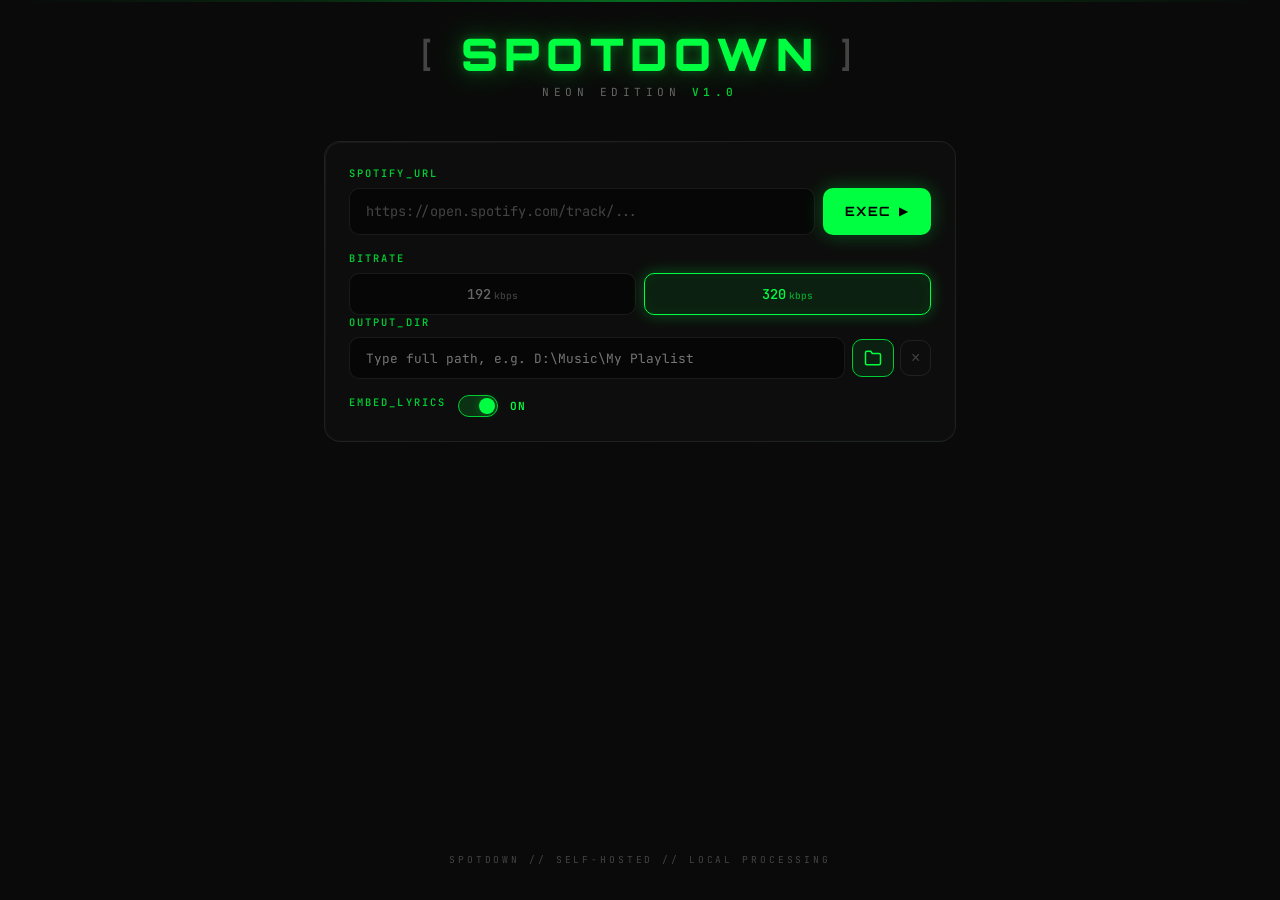
==== static/index.html @ 6ba480fe "fix: remove broken browse button, let user type full path manually" ====
<!DOCTYPE html>
<html lang="en">
<head>
    <meta charset="UTF-8">
    <meta name="viewport" content="width=device-width, initial-scale=1.0">
    <title>SPOTDOWN</title>
    <link rel="preconnect" href="https://fonts.googleapis.com">
    <link rel="preconnect" href="https://fonts.gstatic.com" crossorigin>
    <link href="https://fonts.googleapis.com/css2?family=JetBrains+Mono:wght@300;400;500;600;700&family=Orbitron:wght@400;500;600;700;800;900&display=swap" rel="stylesheet">
    <link rel="stylesheet" href="/static/css/style.css">
</head>
<body>
    <div class="particles" id="particles"></div>
    <div class="scan-line"></div>

    <div class="container">
        <header class="header">
            <div class="logo-wrapper">
                <h1 class="logo">
                    <span class="logo-bracket">[</span>
                    <span class="logo-text">SPOTDOWN</span>
                    <span class="logo-bracket">]</span>
                </h1>
                <p class="tagline">NEON EDITION <span class="version">v1.0</span></p>
            </div>
        </header>

        <main class="main">
            <div class="glass-card input-card">
                <div class="input-group">
                    <label class="input-label">SPOTIFY_URL</label>
                    <div class="url-input-wrapper">
                        <input
                            type="text"
                            id="urlInput"
                            class="url-input"
                            placeholder="https://open.spotify.com/track/..."
                            autocomplete="off"
                            spellcheck="false"
                        >
                        <button id="goBtn" class="go-btn">
                            <span class="go-text">EXEC</span>
                            <span class="go-icon">&#9654;</span>
                        </button>
                    </div>
                </div>

                <div class="bitrate-group">
                    <label class="input-label">BITRATE</label>
                    <div class="bitrate-toggle">
                        <button class="bitrate-btn" data-bitrate="192">192<small>kbps</small></button>
                        <button class="bitrate-btn active" data-bitrate="320">320<small>kbps</small></button>
                    </div>
                </div>

                <div class="download-dir-group">
                    <label class="input-label">OUTPUT_DIR</label>
                    <div class="dir-input-wrapper">
                        <input
                            type="text"
                            id="downloadDir"
                            class="dir-input"
                            value=""
                            placeholder="Type full path, e.g. D:\Music\My Playlist"
                        >
                        <button id="browseBtn" class="browse-btn" title="Browse folder">
                            <svg width="18" height="18" viewBox="0 0 24 24" fill="none" stroke="currentColor" stroke-width="2"><path d="M22 19a2 2 0 0 1-2 2H4a2 2 0 0 1-2-2V5a2 2 0 0 1 2-2h5l2 3h9a2 2 0 0 1 2 2z"/></svg>
                        </button>
                        <button id="resetDirBtn" class="reset-dir-btn" title="Reset to default">&times;</button>
                    </div>
                </div>

                <div class="lyrics-toggle-group">
                    <label class="input-label">EMBED_LYRICS</label>
                    <label class="toggle-switch">
                        <input type="checkbox" id="lyricsToggle" checked>
                        <span class="toggle-slider"></span>
                    </label>
                    <span class="toggle-label" id="lyricsLabel">OFF</span>
                </div>
            </div>

            <div id="progressSection" class="glass-card progress-card hidden">
                <div class="progress-header">
                    <span class="status-indicator" id="statusDot"></span>
                    <span class="status-text" id="statusText">Initializing...</span>
                </div>

                <div class="progress-bar-wrapper">
                    <div class="progress-bar" id="progressBar">
                        <div class="progress-glow"></div>
                    </div>
                </div>

                <div class="progress-details">
                    <span id="progressDetail"></span>
                    <span id="progressPercent">0%</span>
                </div>

                <div class="track-info hidden" id="trackInfo">
                    <span class="track-label">NOW:</span>
                    <span class="track-name" id="trackName"></span>
                </div>
            </div>

            <div id="filesSection" class="glass-card files-card hidden">
                <h2 class="section-title">
                    <span class="title-icon">&#9835;</span>
                    DOWNLOAD RESULTS
                </h2>
                <div class="results-count" id="resultsCount"></div>
                <div class="results-lists">
                    <div id="successSection" class="result-group">
                        <h3 class="result-heading success-heading">&#10003; SUCCESSFUL <span id="successCount" class="count-badge">0</span></h3>
                        <div id="successList" class="files-list"></div>
                    </div>
                    <div id="failedSection" class="result-group hidden">
                        <h3 class="result-heading failed-heading">&#10007; FAILED <span id="failedCount" class="count-badge fail">0</span></h3>
                        <div id="failedList" class="files-list"></div>
                    </div>
                </div>
            </div>

            <div id="toastContainer" class="toast-container"></div>
        </main>

        <footer class="footer">
            <span class="footer-text">SPOTDOWN // SELF-HOSTED // LOCAL PROCESSING</span>
        </footer>
    </div>

    <script src="/static/js/api.js"></script>
    <script src="/static/js/ui.js"></script>
    <script src="/static/js/app.js"></script>
</body>
</html>
---- static/css/style.css ----
:root {
    --bg-primary: #0a0a0a;
    --bg-card: rgba(15, 15, 15, 0.85);
    --accent: #00ff41;
    --accent-dim: #00cc33;
    --accent-glow: rgba(0, 255, 65, 0.3);
    --accent-glow-strong: rgba(0, 255, 65, 0.6);
    --text-primary: #e0e0e0;
    --text-secondary: #666;
    --text-muted: #444;
    --glass-bg: rgba(255, 255, 255, 0.03);
    --glass-border: rgba(255, 255, 255, 0.08);
    --error: #ff0040;
    --error-glow: rgba(255, 0, 64, 0.3);
    --warning: #ffaa00;
    --font-mono: 'JetBrains Mono', 'Fira Code', monospace;
    --font-display: 'Orbitron', sans-serif;
}

*, *::before, *::after {
    margin: 0;
    padding: 0;
    box-sizing: border-box;
}

html {
    font-size: 16px;
    scroll-behavior: smooth;
}

body {
    font-family: var(--font-mono);
    background: var(--bg-primary);
    color: var(--text-primary);
    min-height: 100vh;
    overflow-x: hidden;
    position: relative;
}

/* ── PARTICLES ── */
.particles {
    position: fixed;
    inset: 0;
    pointer-events: none;
    z-index: 0;
    overflow: hidden;
}

.particle {
    position: absolute;
    width: 2px;
    height: 2px;
    background: var(--accent);
    border-radius: 50%;
    opacity: 0;
    animation: particleFloat linear infinite;
}

@keyframes particleFloat {
    0% { opacity: 0; transform: translateY(100vh) scale(0); }
    10% { opacity: 0.6; }
    90% { opacity: 0.6; }
    100% { opacity: 0; transform: translateY(-10vh) scale(1.5); }
}

/* ── SCAN LINE ── */
.scan-line {
    position: fixed;
    top: 0;
    left: 0;
    right: 0;
    height: 2px;
    background: linear-gradient(90deg, transparent, var(--accent-glow), var(--accent), var(--accent-glow), transparent);
    opacity: 0.4;
    z-index: 1;
    animation: scanLine 8s linear infinite;
    pointer-events: none;
}

@keyframes scanLine {
    0% { transform: translateY(-2px); }
    100% { transform: translateY(100vh); }
}

/* ── CONTAINER ── */
.container {
    position: relative;
    z-index: 2;
    max-width: 680px;
    margin: 0 auto;
    padding: 2rem 1.5rem;
    min-height: 100vh;
    display: flex;
    flex-direction: column;
}

/* ── HEADER ── */
.header {
    text-align: center;
    margin-bottom: 2.5rem;
    animation: slideIn 0.6s ease-out;
}

.logo-wrapper {
    display: inline-block;
}

.logo {
    font-family: var(--font-display);
    font-size: 2.8rem;
    font-weight: 900;
    letter-spacing: 0.15em;
    line-height: 1;
    margin-bottom: 0.5rem;
}

.logo-text {
    color: var(--accent);
    text-shadow:
        0 0 10px var(--accent-glow),
        0 0 30px var(--accent-glow),
        0 0 60px rgba(0, 255, 65, 0.15);
    animation: glowPulse 3s ease-in-out infinite;
}

.logo-bracket {
    color: var(--text-muted);
    font-weight: 400;
}

.tagline {
    font-family: var(--font-mono);
    font-size: 0.7rem;
    color: var(--text-secondary);
    letter-spacing: 0.4em;
    text-transform: uppercase;
}

.version {
    color: var(--accent-dim);
    font-weight: 600;
}

@keyframes glowPulse {
    0%, 100% { text-shadow: 0 0 10px var(--accent-glow), 0 0 30px var(--accent-glow); }
    50% { text-shadow: 0 0 15px var(--accent-glow-strong), 0 0 40px var(--accent-glow), 0 0 80px rgba(0, 255, 65, 0.1); }
}

@keyframes slideIn {
    from { opacity: 0; transform: translateY(30px); }
    to { opacity: 1; transform: translateY(0); }
}

/* ── GLASS CARDS ── */
.glass-card {
    background: var(--bg-card);
    backdrop-filter: blur(20px);
    -webkit-backdrop-filter: blur(20px);
    border: 1px solid var(--glass-border);
    border-radius: 16px;
    padding: 1.5rem;
    margin-bottom: 1.5rem;
    position: relative;
    overflow: hidden;
    animation: slideIn 0.6s ease-out;
    animation-fill-mode: backwards;
}

.glass-card::before {
    content: '';
    position: absolute;
    inset: 0;
    border-radius: 16px;
    padding: 1px;
    background: linear-gradient(135deg, rgba(255,255,255,0.06), transparent 50%, rgba(0,255,65,0.03));
    -webkit-mask: linear-gradient(#fff 0 0) content-box, linear-gradient(#fff 0 0);
    -webkit-mask-composite: xor;
    mask-composite: exclude;
    pointer-events: none;
}

.input-card { animation-delay: 0.1s; }
.progress-card { animation-delay: 0.2s; }
.files-card { animation-delay: 0.3s; }

/* ── INPUT ELEMENTS ── */
.input-label {
    display: block;
    font-size: 0.65rem;
    color: var(--accent-dim);
    letter-spacing: 0.2em;
    margin-bottom: 0.5rem;
    font-weight: 600;
    text-transform: uppercase;
}

.url-input-wrapper {
    display: flex;
    gap: 0.5rem;
}

.url-input {
    flex: 1;
    background: rgba(0, 0, 0, 0.5);
    border: 1px solid var(--glass-border);
    border-radius: 10px;
    padding: 0.85rem 1rem;
    font-family: var(--font-mono);
    font-size: 0.85rem;
    color: var(--text-primary);
    outline: none;
    transition: border-color 0.3s, box-shadow 0.3s;
}

.url-input::placeholder {
    color: var(--text-muted);
}

.url-input:focus {
    border-color: var(--accent-dim);
    box-shadow: 0 0 15px var(--accent-glow), inset 0 0 15px rgba(0, 255, 65, 0.03);
}

.dir-input {
    flex: 1;
    background: rgba(0, 0, 0, 0.5);
    border: 1px solid var(--glass-border);
    border-radius: 10px;
    padding: 0.7rem 1rem;
    font-family: var(--font-mono);
    font-size: 0.8rem;
    color: var(--text-secondary);
    outline: none;
    transition: border-color 0.3s;
    min-width: 0;
}

.dir-input:focus {
    border-color: var(--accent-dim);
}

.dir-input-wrapper {
    display: flex;
    gap: 0.4rem;
    align-items: center;
}

.browse-btn {
    background: rgba(0, 255, 65, 0.08);
    border: 1px solid var(--accent-dim);
    border-radius: 10px;
    padding: 0.55rem 0.7rem;
    color: var(--accent);
    cursor: pointer;
    display: flex;
    align-items: center;
    justify-content: center;
    transition: all 0.2s;
    flex-shrink: 0;
}

.browse-btn:hover {
    background: var(--accent);
    color: #000;
    box-shadow: 0 0 15px var(--accent-glow);
}

.reset-dir-btn {
    background: transparent;
    border: 1px solid var(--glass-border);
    border-radius: 10px;
    padding: 0.55rem 0.6rem;
    color: var(--text-muted);
    cursor: pointer;
    font-size: 1rem;
    line-height: 1;
    transition: all 0.2s;
    flex-shrink: 0;
}

.reset-dir-btn:hover {
    border-color: var(--error);
    color: var(--error);
}

/* ── LYRICS TOGGLE ── */
.lyrics-toggle-group {
    margin-top: 1rem;
    display: flex;
    align-items: center;
    gap: 0.75rem;
}

.toggle-switch {
    position: relative;
    width: 40px;
    height: 22px;
    cursor: pointer;
}

.toggle-switch input {
    opacity: 0;
    width: 0;
    height: 0;
}

.toggle-slider {
    position: absolute;
    inset: 0;
    background: rgba(255, 255, 255, 0.08);
    border: 1px solid var(--glass-border);
    border-radius: 11px;
    transition: all 0.3s;
}

.toggle-slider::before {
    content: '';
    position: absolute;
    width: 16px;
    height: 16px;
    left: 2px;
    top: 2px;
    background: var(--text-muted);
    border-radius: 50%;
    transition: all 0.3s;
}

.toggle-switch input:checked + .toggle-slider {
    background: rgba(0, 255, 65, 0.15);
    border-color: var(--accent-dim);
}

.toggle-switch input:checked + .toggle-slider::before {
    transform: translateX(18px);
    background: var(--accent);
    box-shadow: 0 0 8px var(--accent-glow);
}

.toggle-label {
    font-size: 0.7rem;
    color: var(--text-muted);
    font-weight: 600;
    letter-spacing: 0.1em;
}

/* ── GO BUTTON ── */
.go-btn {
    background: var(--accent);
    color: #000;
    border: none;
    border-radius: 10px;
    padding: 0.85rem 1.4rem;
    font-family: var(--font-display);
    font-size: 0.8rem;
    font-weight: 700;
    letter-spacing: 0.1em;
    cursor: pointer;
    display: flex;
    align-items: center;
    gap: 0.5rem;
    transition: all 0.2s;
    box-shadow: 0 0 20px var(--accent-glow);
    position: relative;
    overflow: hidden;
}

.go-btn::before {
    content: '';
    position: absolute;
    inset: 0;
    background: linear-gradient(135deg, transparent 30%, rgba(255,255,255,0.2) 50%, transparent 70%);
    transform: translateX(-100%);
    transition: transform 0.5s;
}

.go-btn:hover {
    transform: scale(1.03);
    box-shadow: 0 0 30px var(--accent-glow-strong), 0 0 60px var(--accent-glow);
}

.go-btn:hover::before {
    transform: translateX(100%);
}

.go-btn:active {
    transform: scale(0.98);
}

.go-btn:disabled {
    opacity: 0.4;
    cursor: not-allowed;
    transform: none;
    box-shadow: none;
}

.go-btn.loading {
    animation: btnPulse 1s ease-in-out infinite;
}

.go-icon {
    font-size: 0.7rem;
}

@keyframes btnPulse {
    0%, 100% { box-shadow: 0 0 20px var(--accent-glow); }
    50% { box-shadow: 0 0 40px var(--accent-glow-strong), 0 0 80px var(--accent-glow); }
}

/* ── BITRATE TOGGLE ── */
.bitrate-group {
    margin-top: 1rem;
}

.bitrate-toggle {
    display: flex;
    gap: 0.5rem;
}

.bitrate-btn {
    flex: 1;
    background: rgba(0, 0, 0, 0.5);
    border: 1px solid var(--glass-border);
    border-radius: 10px;
    padding: 0.7rem;
    font-family: var(--font-mono);
    font-size: 0.85rem;
    font-weight: 500;
    color: var(--text-secondary);
    cursor: pointer;
    transition: all 0.3s;
    text-align: center;
}

.bitrate-btn small {
    font-size: 0.6rem;
    opacity: 0.6;
    margin-left: 0.2rem;
}

.bitrate-btn:hover {
    border-color: var(--accent-dim);
    color: var(--text-primary);
}

.bitrate-btn.active {
    background: rgba(0, 255, 65, 0.08);
    border-color: var(--accent);
    color: var(--accent);
    box-shadow: 0 0 15px var(--accent-glow), inset 0 0 15px rgba(0, 255, 65, 0.05);
}

/* ── PROGRESS ── */
.progress-card {
    animation: slideIn 0.4s ease-out;
}

.progress-header {
    display: flex;
    align-items: center;
    gap: 0.75rem;
    margin-bottom: 1rem;
}

.status-indicator {
    width: 10px;
    height: 10px;
    border-radius: 50%;
    background: var(--accent);
    box-shadow: 0 0 8px var(--accent-glow);
    animation: dotPulse 1.5s ease-in-out infinite;
}

.status-indicator.error {
    background: var(--error);
    box-shadow: 0 0 8px var(--error-glow);
}

.status-indicator.done {
    animation: none;
    box-shadow: 0 0 12px var(--accent-glow-strong);
}

@keyframes dotPulse {
    0%, 100% { opacity: 1; transform: scale(1); }
    50% { opacity: 0.5; transform: scale(0.8); }
}

.status-text {
    font-size: 0.8rem;
    color: var(--text-primary);
    font-weight: 500;
}

.progress-bar-wrapper {
    width: 100%;
    height: 6px;
    background: rgba(255, 255, 255, 0.05);
    border-radius: 3px;
    overflow: hidden;
    margin-bottom: 0.75rem;
    position: relative;
}

.progress-bar {
    height: 100%;
    width: 0%;
    background: linear-gradient(90deg, var(--accent-dim), var(--accent));
    border-radius: 3px;
    transition: width 0.4s ease;
    position: relative;
}

.progress-glow {
    position: absolute;
    right: 0;
    top: -4px;
    bottom: -4px;
    width: 30px;
    background: radial-gradient(ellipse at right, var(--accent-glow-strong), transparent);
    pointer-events: none;
}

.progress-bar.error {
    background: linear-gradient(90deg, #cc0033, var(--error));
}

.progress-bar.done {
    background: linear-gradient(90deg, var(--accent-dim), var(--accent));
    box-shadow: 0 0 10px var(--accent-glow);
}

.progress-details {
    display: flex;
    justify-content: space-between;
    font-size: 0.7rem;
    color: var(--text-secondary);
}

.progress-details .error-text {
    color: var(--error);
}

#progressPercent {
    color: var(--accent);
    font-weight: 600;
}

.track-info {
    margin-top: 0.75rem;
    padding: 0.6rem 0.8rem;
    background: rgba(0, 0, 0, 0.3);
    border-radius: 8px;
    border-left: 2px solid var(--accent-dim);
    display: flex;
    align-items: center;
    gap: 0.5rem;
}

.track-label {
    font-size: 0.6rem;
    color: var(--accent-dim);
    font-weight: 700;
    letter-spacing: 0.1em;
    flex-shrink: 0;
}

.track-name {
    font-size: 0.8rem;
    color: var(--text-primary);
    white-space: nowrap;
    overflow: hidden;
    text-overflow: ellipsis;
}

/* ── FILES ── */
.files-card {
    animation: slideIn 0.4s ease-out;
}

.section-title {
    font-family: var(--font-display);
    font-size: 0.75rem;
    color: var(--accent);
    letter-spacing: 0.15em;
    margin-bottom: 1rem;
    display: flex;
    align-items: center;
    gap: 0.5rem;
}

.title-icon {
    font-size: 1rem;
}

.files-list {
    display: flex;
    flex-direction: column;
    gap: 0.5rem;
    max-height: 400px;
    overflow-y: auto;
}

.file-item {
    display: flex;
    align-items: center;
    justify-content: space-between;
    padding: 0.7rem 1rem;
    background: rgba(0, 0, 0, 0.3);
    border: 1px solid var(--glass-border);
    border-radius: 10px;
    transition: all 0.2s;
}

.file-item:hover {
    border-color: var(--accent-dim);
    background: rgba(0, 255, 65, 0.03);
}

.file-name {
    font-size: 0.8rem;
    color: var(--text-primary);
    white-space: nowrap;
    overflow: hidden;
    text-overflow: ellipsis;
    max-width: 70%;
}

.file-download-btn {
    background: transparent;
    border: 1px solid var(--accent-dim);
    border-radius: 6px;
    padding: 0.35rem 0.75rem;
    color: var(--accent);
    font-family: var(--font-mono);
    font-size: 0.7rem;
    font-weight: 600;
    cursor: pointer;
    text-decoration: none;
    transition: all 0.2s;
}

.file-download-btn:hover {
    background: var(--accent);
    color: #000;
    box-shadow: 0 0 15px var(--accent-glow);
}

/* ── RESULTS GROUPS ── */
.results-count {
    font-size: 0.7rem;
    color: var(--text-secondary);
    margin-bottom: 1rem;
    padding: 0.3rem 0.5rem;
    border-bottom: 1px solid var(--glass-border);
}

.results-lists {
    display: flex;
    flex-direction: column;
    gap: 1rem;
}

.result-group {
    animation: slideIn 0.3s ease-out;
}

.result-heading {
    font-family: var(--font-display);
    font-size: 0.65rem;
    letter-spacing: 0.15em;
    margin-bottom: 0.5rem;
    display: flex;
    align-items: center;
    gap: 0.5rem;
}

.success-heading {
    color: var(--accent);
}

.failed-heading {
    color: var(--error);
}

.count-badge {
    font-family: var(--font-mono);
    font-size: 0.6rem;
    padding: 0.1rem 0.4rem;
    border-radius: 4px;
    background: rgba(0, 255, 65, 0.1);
    border: 1px solid var(--accent-dim);
    color: var(--accent);
    font-weight: 600;
}

.count-badge.fail {
    background: rgba(255, 0, 64, 0.1);
    border-color: var(--error);
    color: var(--error);
}

.skip-label {
    font-size: 0.55rem;
    color: var(--warning);
    border: 1px solid var(--warning);
    border-radius: 4px;
    padding: 0.1rem 0.35rem;
    font-weight: 600;
    letter-spacing: 0.1em;
    flex-shrink: 0;
}

/* ── RESULT ITEMS ── */
.result-success {
    border-left: 2px solid var(--accent);
}

.result-success .result-icon {
    color: var(--accent);
    font-size: 0.85rem;
    font-weight: 700;
    flex-shrink: 0;
    width: 20px;
    text-align: center;
}

.result-failed {
    border-left: 2px solid var(--error);
    opacity: 0.7;
}

.result-failed .result-icon.fail {
    color: var(--error);
    font-size: 0.85rem;
    font-weight: 700;
    flex-shrink: 0;
    width: 20px;
    text-align: center;
}

.result-failed .file-name {
    color: var(--text-secondary);
    text-decoration: line-through;
}

.fail-reason {
    font-size: 0.65rem;
    color: var(--error);
    opacity: 0.7;
    white-space: nowrap;
    overflow: hidden;
    text-overflow: ellipsis;
    max-width: 30%;
}

/* ── TOASTS ── */
.toast-container {
    position: fixed;
    top: 1.5rem;
    right: 1.5rem;
    z-index: 100;
    display: flex;
    flex-direction: column;
    gap: 0.5rem;
}

.toast {
    padding: 0.8rem 1.2rem;
    border-radius: 10px;
    font-family: var(--font-mono);
    font-size: 0.75rem;
    font-weight: 500;
    backdrop-filter: blur(20px);
    animation: toastIn 0.3s ease-out;
    max-width: 320px;
}

.toast.success {
    background: rgba(0, 255, 65, 0.1);
    border: 1px solid var(--accent-dim);
    color: var(--accent);
}

.toast.error {
    background: rgba(255, 0, 64, 0.1);
    border: 1px solid var(--error);
    color: var(--error);
}

.toast.info {
    background: rgba(0, 150, 255, 0.1);
    border: 1px solid #0096ff;
    color: #0096ff;
}

@keyframes toastIn {
    from { opacity: 0; transform: translateX(30px); }
    to { opacity: 1; transform: translateX(0); }
}

/* ── FOOTER ── */
.footer {
    margin-top: auto;
    text-align: center;
    padding-top: 2rem;
}

.footer-text {
    font-size: 0.6rem;
    color: var(--text-muted);
    letter-spacing: 0.3em;
}

/* ── UTILITIES ── */
.hidden {
    display: none !important;
}

/* ── SCROLLBAR ── */
::-webkit-scrollbar {
    width: 4px;
}

::-webkit-scrollbar-track {
    background: transparent;
}

::-webkit-scrollbar-thumb {
    background: var(--accent-dim);
    border-radius: 2px;
}

::-webkit-scrollbar-thumb:hover {
    background: var(--accent);
}

/* ── RESPONSIVE ── */
@media (max-width: 600px) {
    .container {
        padding: 1rem;
    }

    .logo {
        font-size: 1.8rem;
    }

    .url-input-wrapper {
        flex-direction: column;
    }

    .go-btn {
        width: 100%;
        justify-content: center;
    }
}
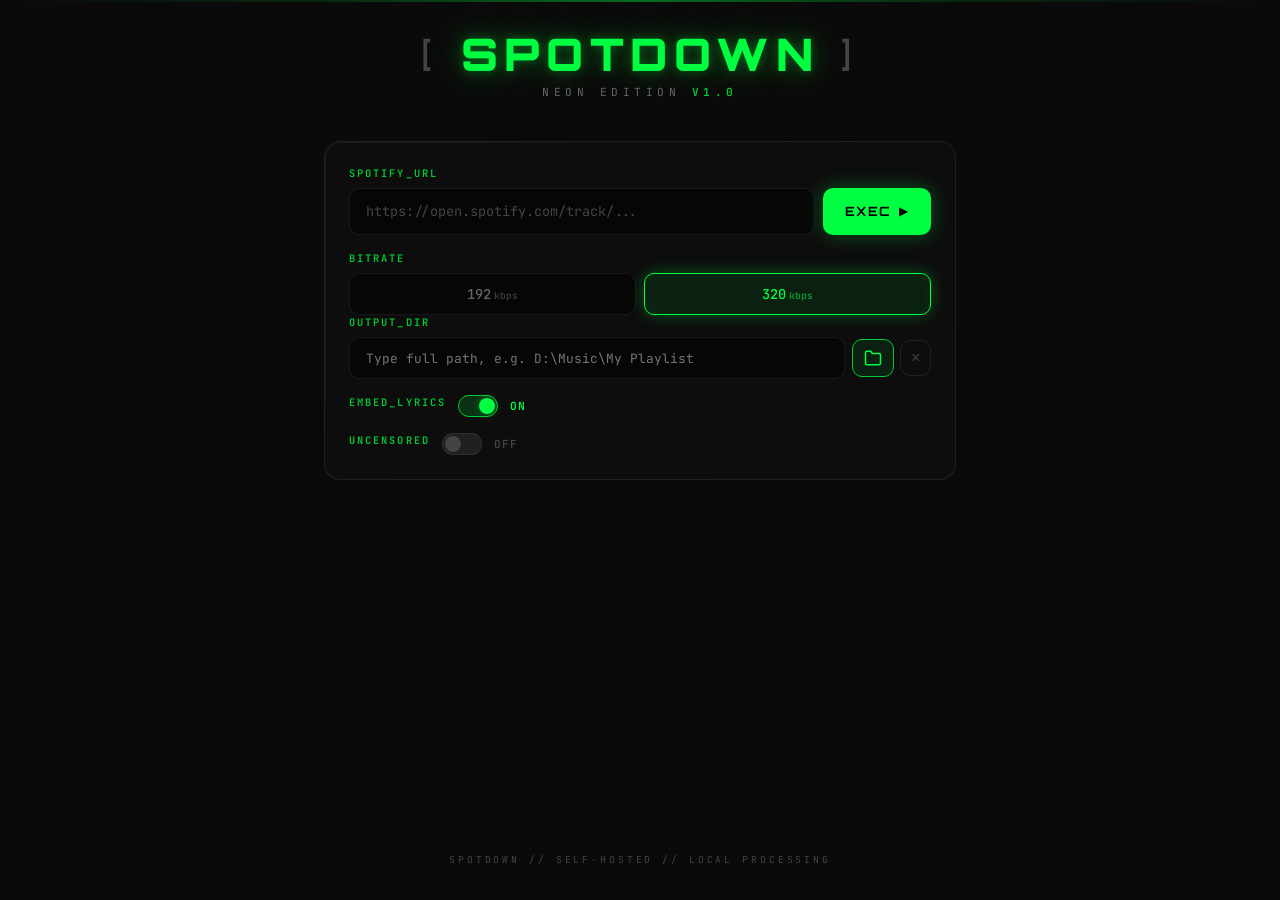
==== commit 18949a18: "feat: add uncensored mode, file picker, stop/resume, and lyrics fallbacks" ====
--- a/static/index.html
+++ b/static/index.html
@@ -78,6 +78,15 @@
                     </label>
                     <span class="toggle-label" id="lyricsLabel">OFF</span>
                 </div>
+
+                <div class="lyrics-toggle-group">
+                    <label class="input-label">UNCENSORED</label>
+                    <label class="toggle-switch">
+                        <input type="checkbox" id="uncensoredToggle">
+                        <span class="toggle-slider"></span>
+                    </label>
+                    <span class="toggle-label" id="uncensoredLabel">OFF</span>
+                </div>
             </div>
 
             <div id="progressSection" class="glass-card progress-card hidden">
@@ -100,6 +109,11 @@
                 <div class="track-info hidden" id="trackInfo">
                     <span class="track-label">NOW:</span>
                     <span class="track-name" id="trackName"></span>
+                </div>
+
+                <div class="control-buttons">
+                    <button id="stopBtn" class="control-btn stop-btn hidden">STOP</button>
+                    <button id="resumeBtn" class="control-btn resume-btn hidden">RESUME</button>
                 </div>
             </div>
 
@@ -129,8 +143,8 @@
         </footer>
     </div>
 
-    <script src="/static/js/api.js"></script>
+    <script src="/static/js/api.js?v=3"></script>
     <script src="/static/js/ui.js"></script>
-    <script src="/static/js/app.js"></script>
+    <script src="/static/js/app.js?v=3"></script>
 </body>
 </html>
--- a/static/css/style.css
+++ b/static/css/style.css
@@ -572,6 +572,69 @@
     text-overflow: ellipsis;
 }
 
+.control-buttons {
+    display: flex;
+    gap: 0.75rem;
+    margin-top: 1rem;
+}
+
+.control-btn {
+    flex: 1;
+    padding: 0.75rem 1rem;
+    border: none;
+    border-radius: 10px;
+    font-family: var(--font-display);
+    font-size: 0.75rem;
+    font-weight: 700;
+    letter-spacing: 0.1em;
+    cursor: pointer;
+    transition: all 0.2s;
+    text-transform: uppercase;
+    position: relative;
+    overflow: hidden;
+}
+
+.control-btn::before {
+    content: '';
+    position: absolute;
+    inset: 0;
+    background: linear-gradient(135deg, transparent 30%, rgba(255,255,255,0.2) 50%, transparent 70%);
+    transform: translateX(-100%);
+    transition: transform 0.5s;
+}
+
+.control-btn:hover::before {
+    transform: translateX(100%);
+}
+
+.control-btn:hover {
+    transform: scale(1.03);
+}
+
+.control-btn:active {
+    transform: scale(0.98);
+}
+
+.stop-btn {
+    background: var(--error);
+    color: #fff;
+    box-shadow: 0 0 20px var(--error-glow);
+}
+
+.stop-btn:hover {
+    box-shadow: 0 0 30px var(--error-glow), 0 0 60px var(--error-glow);
+}
+
+.resume-btn {
+    background: var(--accent);
+    color: #000;
+    box-shadow: 0 0 20px var(--accent-glow);
+}
+
+.resume-btn:hover {
+    box-shadow: 0 0 30px var(--accent-glow-strong), 0 0 60px var(--accent-glow);
+}
+
 /* ── FILES ── */
 .files-card {
     animation: slideIn 0.4s ease-out;
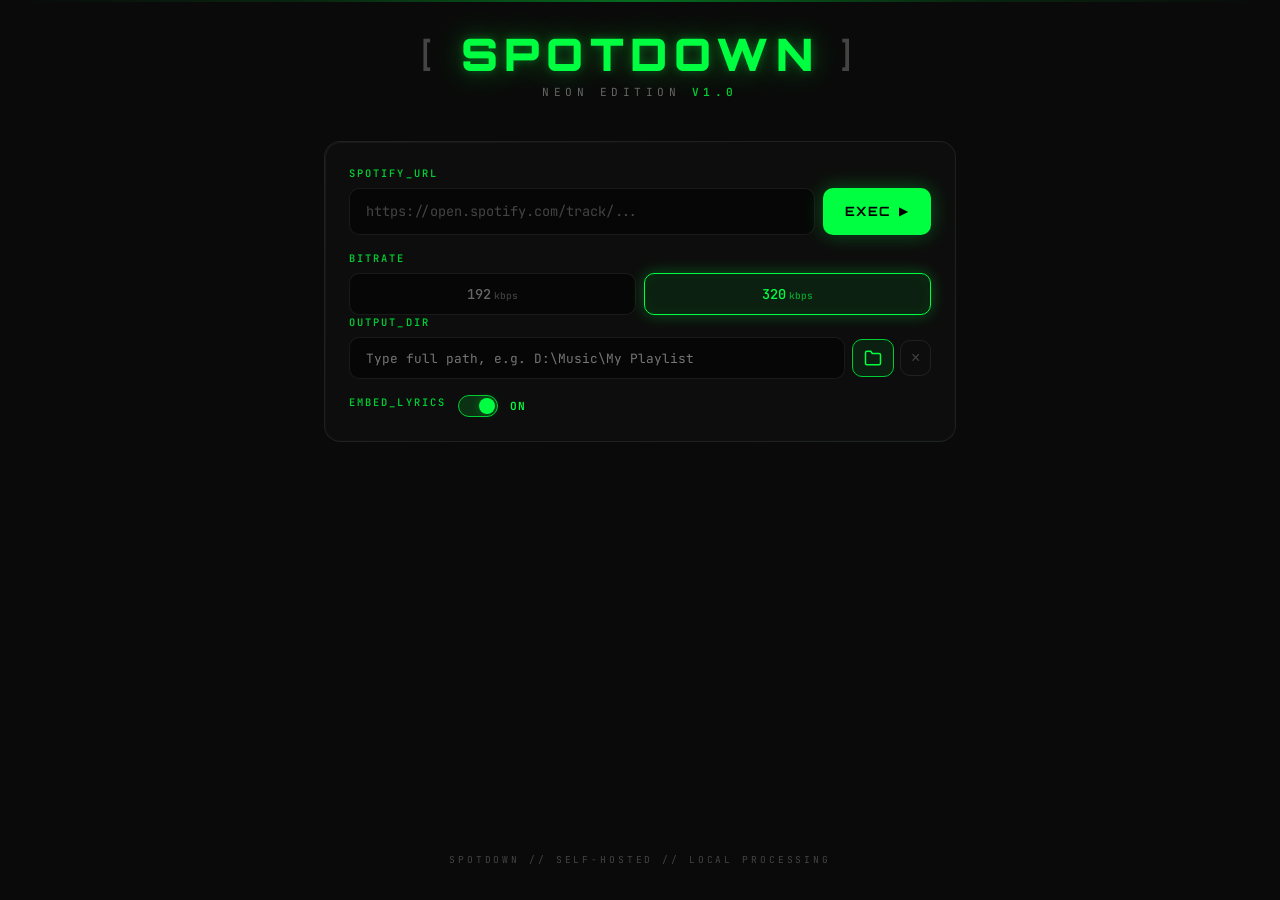
==== commit 18256275: "Add album track numbering, remove uncensored option, fix cover art for playlists/albums - Album down" ====
--- a/static/index.html
+++ b/static/index.html
@@ -78,15 +78,6 @@
                     </label>
                     <span class="toggle-label" id="lyricsLabel">OFF</span>
                 </div>
-
-                <div class="lyrics-toggle-group">
-                    <label class="input-label">UNCENSORED</label>
-                    <label class="toggle-switch">
-                        <input type="checkbox" id="uncensoredToggle">
-                        <span class="toggle-slider"></span>
-                    </label>
-                    <span class="toggle-label" id="uncensoredLabel">OFF</span>
-                </div>
             </div>
 
             <div id="progressSection" class="glass-card progress-card hidden">
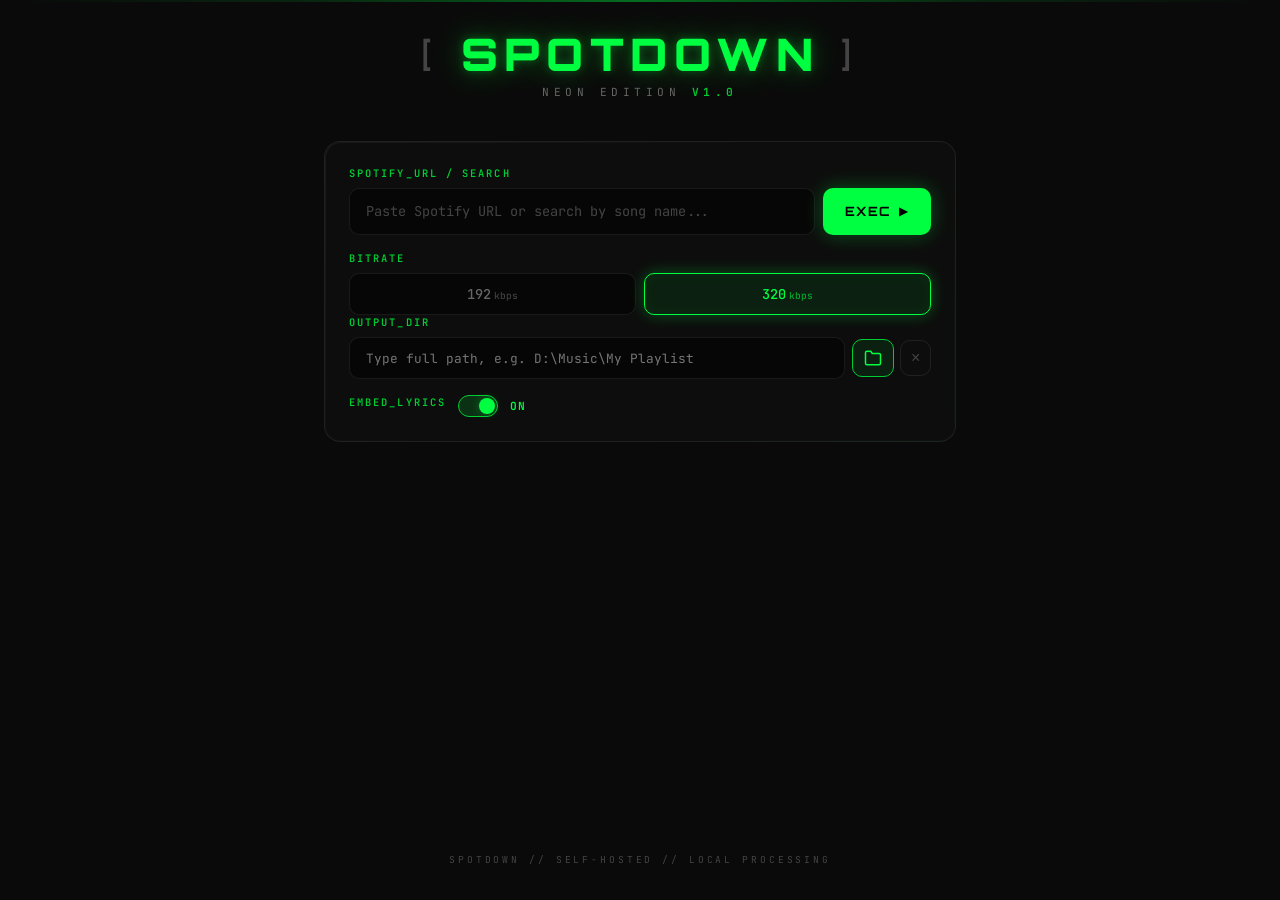
==== commit bb69ca10: "Add Spotify search, retry failed tracks, album numbering, and more Features: - Search songs by name/" ====
--- a/static/index.html
+++ b/static/index.html
@@ -28,13 +28,13 @@
         <main class="main">
             <div class="glass-card input-card">
                 <div class="input-group">
-                    <label class="input-label">SPOTIFY_URL</label>
+                    <label class="input-label">SPOTIFY_URL / SEARCH</label>
                     <div class="url-input-wrapper">
                         <input
                             type="text"
                             id="urlInput"
                             class="url-input"
-                            placeholder="https://open.spotify.com/track/..."
+                            placeholder="Paste Spotify URL or search by song name..."
                             autocomplete="off"
                             spellcheck="false"
                         >
@@ -80,6 +80,14 @@
                 </div>
             </div>
 
+            <div id="searchSection" class="glass-card search-card hidden">
+                <h2 class="section-title">
+                    <span class="title-icon">&#128269;</span>
+                    SEARCH RESULTS
+                </h2>
+                <div id="searchResults" class="search-results"></div>
+            </div>
+
             <div id="progressSection" class="glass-card progress-card hidden">
                 <div class="progress-header">
                     <span class="status-indicator" id="statusDot"></span>
@@ -122,6 +130,9 @@
                     <div id="failedSection" class="result-group hidden">
                         <h3 class="result-heading failed-heading">&#10007; FAILED <span id="failedCount" class="count-badge fail">0</span></h3>
                         <div id="failedList" class="files-list"></div>
+                        <div id="retryAllContainer" class="retry-all-container hidden">
+                            <button id="retryAllBtn" class="control-btn retry-all-btn">RETRY ALL FAILED</button>
+                        </div>
                     </div>
                 </div>
             </div>
--- a/static/css/style.css
+++ b/static/css/style.css
@@ -816,6 +816,194 @@
     max-width: 30%;
 }
 
+.retry-btn {
+    background: transparent;
+    border: 1px solid var(--error);
+    border-radius: 6px;
+    padding: 0.35rem 0.75rem;
+    color: var(--error);
+    font-family: var(--font-mono);
+    font-size: 0.7rem;
+    font-weight: 600;
+    cursor: pointer;
+    transition: all 0.2s;
+    flex-shrink: 0;
+}
+
+.retry-btn:hover {
+    background: var(--error);
+    color: #000;
+    box-shadow: 0 0 15px rgba(255, 50, 50, 0.3);
+}
+
+.retry-all-container {
+    display: flex;
+    justify-content: center;
+    margin-top: 1rem;
+}
+
+.retry-all-btn {
+    background: transparent;
+    border: 1px solid var(--error);
+    border-radius: 8px;
+    padding: 0.6rem 1.5rem;
+    color: var(--error);
+    font-family: var(--font-mono);
+    font-size: 0.8rem;
+    font-weight: 600;
+    cursor: pointer;
+    transition: all 0.2s;
+    letter-spacing: 0.05em;
+}
+
+.retry-all-btn:hover {
+    background: var(--error);
+    color: #000;
+    box-shadow: 0 0 20px rgba(255, 50, 50, 0.4);
+}
+
+/* ── SEARCH RESULTS ── */
+.search-card {
+    animation: slideIn 0.3s ease-out;
+}
+
+.search-results {
+    display: flex;
+    flex-direction: column;
+    gap: 0.5rem;
+    max-height: 400px;
+    overflow-y: auto;
+}
+
+.search-results::-webkit-scrollbar {
+    width: 4px;
+}
+
+.search-results::-webkit-scrollbar-track {
+    background: transparent;
+}
+
+.search-results::-webkit-scrollbar-thumb {
+    background: var(--accent-dim);
+    border-radius: 2px;
+}
+
+.search-item {
+    display: flex;
+    align-items: center;
+    gap: 0.75rem;
+    padding: 0.6rem 0.8rem;
+    background: rgba(0, 0, 0, 0.3);
+    border: 1px solid var(--glass-border);
+    border-radius: 10px;
+    transition: all 0.2s;
+    cursor: pointer;
+}
+
+.search-item:hover {
+    border-color: var(--accent-dim);
+    background: rgba(0, 255, 65, 0.03);
+}
+
+.search-cover {
+    width: 44px;
+    height: 44px;
+    border-radius: 6px;
+    object-fit: cover;
+    flex-shrink: 0;
+    background: rgba(255, 255, 255, 0.05);
+}
+
+.search-cover-placeholder {
+    width: 44px;
+    height: 44px;
+    border-radius: 6px;
+    flex-shrink: 0;
+    background: rgba(255, 255, 255, 0.05);
+    display: flex;
+    align-items: center;
+    justify-content: center;
+    font-size: 1.1rem;
+    color: var(--text-muted);
+}
+
+.search-info {
+    flex: 1;
+    min-width: 0;
+}
+
+.search-title {
+    font-size: 0.8rem;
+    color: var(--text-primary);
+    white-space: nowrap;
+    overflow: hidden;
+    text-overflow: ellipsis;
+    font-weight: 500;
+}
+
+.search-meta {
+    font-size: 0.68rem;
+    color: var(--text-secondary);
+    white-space: nowrap;
+    overflow: hidden;
+    text-overflow: ellipsis;
+    margin-top: 0.15rem;
+}
+
+.search-explicit {
+    display: inline-block;
+    background: rgba(255, 255, 255, 0.1);
+    color: var(--text-secondary);
+    font-size: 0.55rem;
+    font-weight: 700;
+    padding: 0.1rem 0.3rem;
+    border-radius: 3px;
+    margin-right: 0.3rem;
+    vertical-align: middle;
+    letter-spacing: 0.05em;
+}
+
+.search-duration {
+    font-size: 0.7rem;
+    color: var(--text-muted);
+    flex-shrink: 0;
+    font-family: var(--font-mono);
+}
+
+.search-download-btn {
+    background: transparent;
+    border: 1px solid var(--accent-dim);
+    border-radius: 6px;
+    padding: 0.35rem 0.75rem;
+    color: var(--accent);
+    font-family: var(--font-mono);
+    font-size: 0.7rem;
+    font-weight: 600;
+    cursor: pointer;
+    transition: all 0.2s;
+    flex-shrink: 0;
+}
+
+.search-download-btn:hover {
+    background: var(--accent);
+    color: #000;
+    box-shadow: 0 0 15px var(--accent-glow);
+}
+
+.search-loading {
+    text-align: center;
+    padding: 1.5rem;
+    color: var(--text-muted);
+    font-size: 0.8rem;
+}
+
+.search-empty {
+    text-align: center;
+    padding: 1.5rem;
+    color: var(--text-muted);
+    font-size: 0.8rem;
+}
+
 /* ── TOASTS ── */
 .toast-container {
     position: fixed;
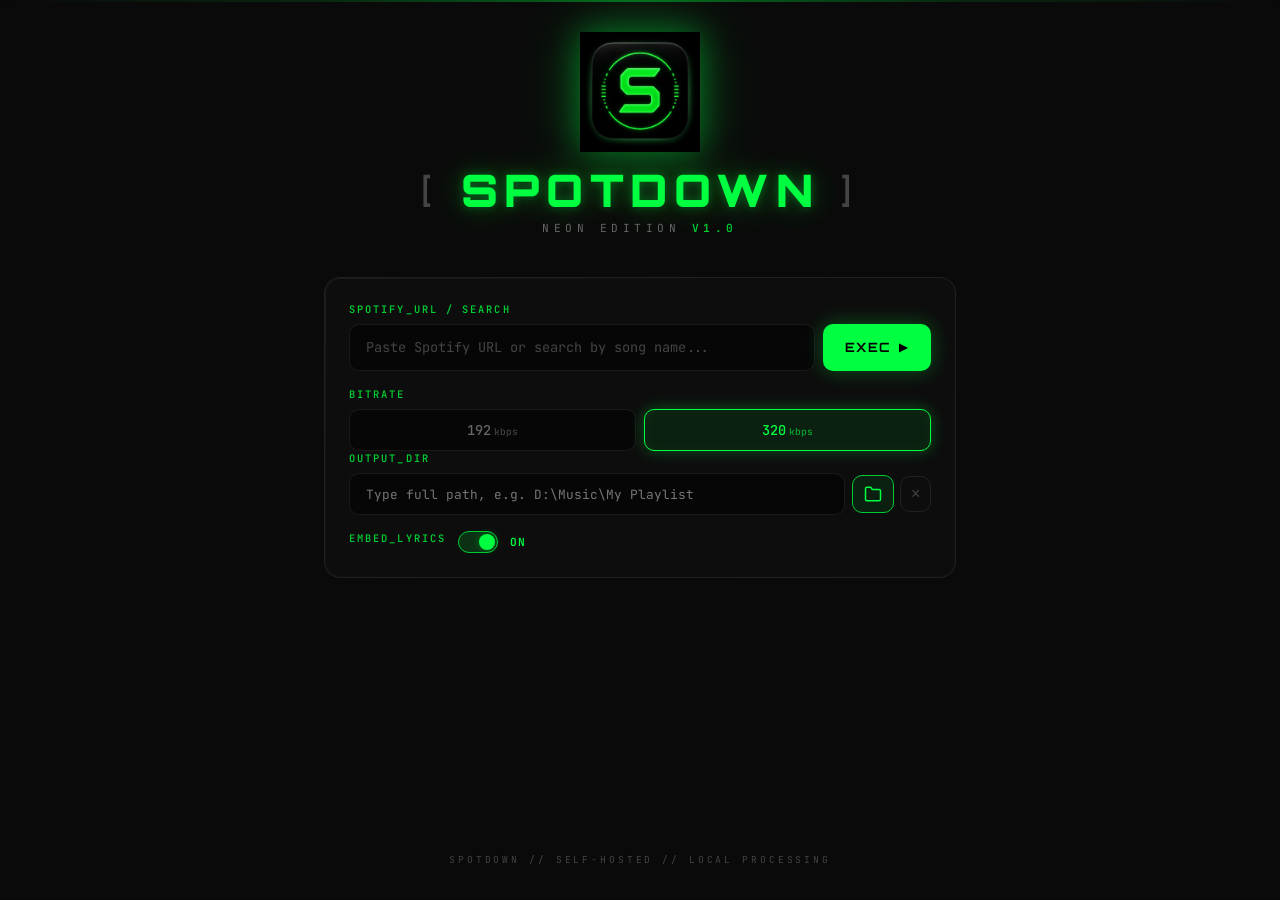
==== commit d0ca20ef: "Add logo, favicon, screenshot, and professional README - Added logo.png to header with neon glow ani" ====
--- a/static/index.html
+++ b/static/index.html
@@ -4,6 +4,7 @@
     <meta charset="UTF-8">
     <meta name="viewport" content="width=device-width, initial-scale=1.0">
     <title>SPOTDOWN</title>
+    <link rel="icon" type="image/png" href="/static/logo.png">
     <link rel="preconnect" href="https://fonts.googleapis.com">
     <link rel="preconnect" href="https://fonts.gstatic.com" crossorigin>
     <link href="https://fonts.googleapis.com/css2?family=JetBrains+Mono:wght@300;400;500;600;700&family=Orbitron:wght@400;500;600;700;800;900&display=swap" rel="stylesheet">
@@ -16,6 +17,7 @@
     <div class="container">
         <header class="header">
             <div class="logo-wrapper">
+                <img src="/static/logo.png" alt="SPOTDOWN" class="logo-img">
                 <h1 class="logo">
                     <span class="logo-bracket">[</span>
                     <span class="logo-text">SPOTDOWN</span>
--- a/static/css/style.css
+++ b/static/css/style.css
@@ -105,6 +105,15 @@
     display: inline-block;
 }
 
+.logo-img {
+    display: block;
+    margin: 0 auto 1rem;
+    max-width: 120px;
+    height: auto;
+    filter: drop-shadow(0 0 15px var(--accent-glow)) drop-shadow(0 0 30px var(--accent-glow));
+    animation: glowPulse 3s ease-in-out infinite;
+}
+
 .logo {
     font-family: var(--font-display);
     font-size: 2.8rem;
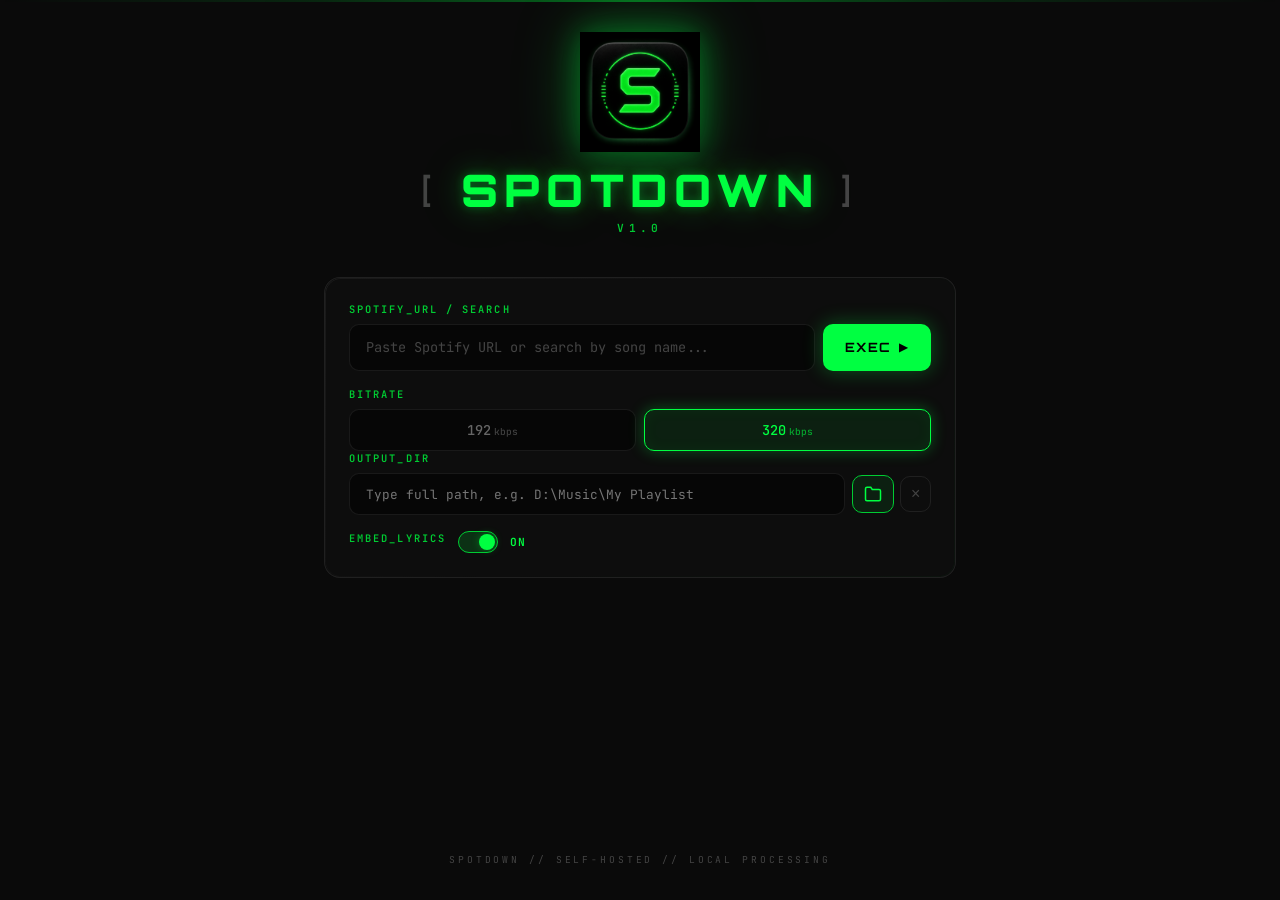
==== commit bffc18e9: "Remove NEON EDITION tagline" ====
--- a/static/index.html
+++ b/static/index.html
@@ -23,7 +23,7 @@
                     <span class="logo-text">SPOTDOWN</span>
                     <span class="logo-bracket">]</span>
                 </h1>
-                <p class="tagline">NEON EDITION <span class="version">v1.0</span></p>
+                <p class="tagline"><span class="version">v1.0</span></p>
             </div>
         </header>
 
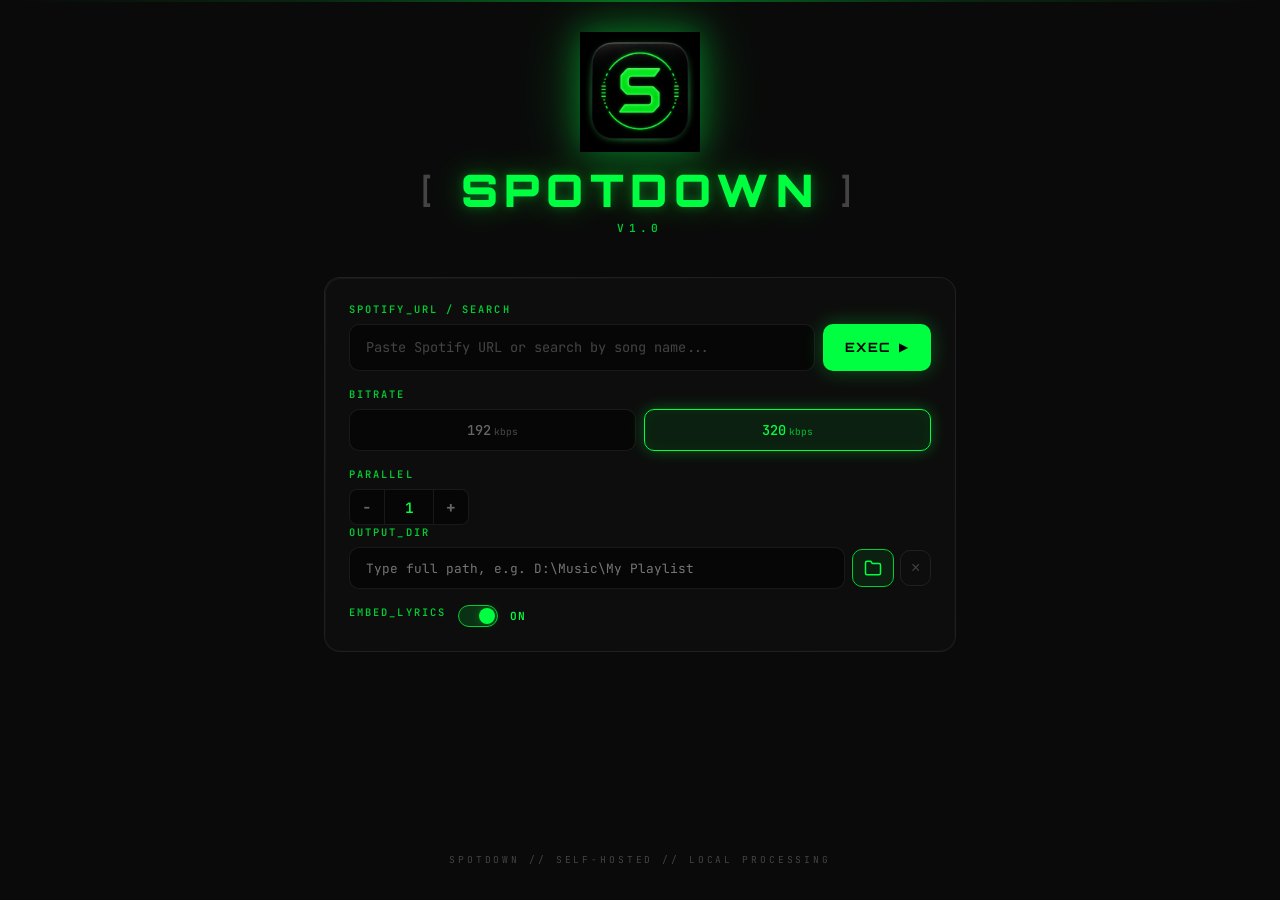
==== commit 5920ab4c: "Add parallel downloads, fix race conditions, fix retry buttons, fix search query, fix Unicode loggin" ====
--- a/static/index.html
+++ b/static/index.html
@@ -55,6 +55,15 @@
                     </div>
                 </div>
 
+                <div class="parallel-group">
+                    <label class="input-label">PARALLEL</label>
+                    <div class="parallel-wrapper">
+                        <button class="parallel-adj" id="parallelMinus">&minus;</button>
+                        <input type="number" id="parallelInput" class="parallel-input" min="1" max="10" value="1">
+                        <button class="parallel-adj" id="parallelPlus">+</button>
+                    </div>
+                </div>
+
                 <div class="download-dir-group">
                     <label class="input-label">OUTPUT_DIR</label>
                     <div class="dir-input-wrapper">
@@ -87,6 +96,13 @@
                     <span class="title-icon">&#128269;</span>
                     SEARCH RESULTS
                 </h2>
+                <div class="search-actions" id="searchActions">
+                    <label class="search-select-all">
+                        <input type="checkbox" id="selectAllCheckbox"> SELECT ALL
+                    </label>
+                    <button id="downloadSelectedBtn" class="search-mass-btn" disabled>DOWNLOAD SELECTED</button>
+                    <button id="downloadAllBtn" class="search-mass-btn">DOWNLOAD ALL</button>
+                </div>
                 <div id="searchResults" class="search-results"></div>
             </div>
 
--- a/static/css/style.css
+++ b/static/css/style.css
@@ -1094,6 +1094,146 @@
     background: var(--accent);
 }
 
+/* ── PARALLEL INPUT ── */
+.parallel-group {
+    margin-top: 1rem;
+}
+
+.parallel-wrapper {
+    display: flex;
+    align-items: center;
+    gap: 0;
+}
+
+.parallel-adj {
+    background: rgba(0, 0, 0, 0.5);
+    border: 1px solid var(--glass-border);
+    color: var(--text-secondary);
+    font-family: var(--font-mono);
+    font-size: 1rem;
+    font-weight: 600;
+    width: 36px;
+    height: 36px;
+    cursor: pointer;
+    transition: all 0.2s;
+    display: flex;
+    align-items: center;
+    justify-content: center;
+}
+
+.parallel-adj:first-child {
+    border-radius: 8px 0 0 8px;
+}
+
+.parallel-adj:last-child {
+    border-radius: 0 8px 8px 0;
+}
+
+.parallel-adj:hover {
+    border-color: var(--accent-dim);
+    color: var(--accent);
+    background: rgba(0, 255, 65, 0.05);
+}
+
+.parallel-input {
+    width: 48px;
+    height: 36px;
+    background: rgba(0, 0, 0, 0.5);
+    border: 1px solid var(--glass-border);
+    border-left: none;
+    border-right: none;
+    color: var(--accent);
+    font-family: var(--font-mono);
+    font-size: 0.9rem;
+    font-weight: 600;
+    text-align: center;
+    outline: none;
+    -moz-appearance: textfield;
+}
+
+.parallel-input::-webkit-outer-spin-button,
+.parallel-input::-webkit-inner-spin-button {
+    -webkit-appearance: none;
+    margin: 0;
+}
+
+/* ── SEARCH ACTIONS ── */
+.search-actions {
+    display: flex;
+    align-items: center;
+    gap: 0.75rem;
+    margin-bottom: 0.75rem;
+    padding-bottom: 0.75rem;
+    border-bottom: 1px solid var(--glass-border);
+}
+
+.search-select-all {
+    display: flex;
+    align-items: center;
+    gap: 0.4rem;
+    font-size: 0.7rem;
+    color: var(--text-secondary);
+    cursor: pointer;
+    user-select: none;
+    flex-shrink: 0;
+}
+
+.search-checkbox {
+    appearance: none;
+    -webkit-appearance: none;
+    width: 16px;
+    height: 16px;
+    border: 1px solid var(--glass-border);
+    border-radius: 3px;
+    background: rgba(0, 0, 0, 0.4);
+    cursor: pointer;
+    position: relative;
+    flex-shrink: 0;
+    transition: all 0.2s;
+}
+
+.search-checkbox:checked {
+    background: rgba(0, 255, 65, 0.15);
+    border-color: var(--accent);
+}
+
+.search-checkbox:checked::after {
+    content: '';
+    position: absolute;
+    left: 4px;
+    top: 1px;
+    width: 5px;
+    height: 9px;
+    border: solid var(--accent);
+    border-width: 0 2px 2px 0;
+    transform: rotate(45deg);
+}
+
+.search-mass-btn {
+    background: transparent;
+    border: 1px solid var(--accent-dim);
+    border-radius: 6px;
+    padding: 0.35rem 0.75rem;
+    color: var(--accent);
+    font-family: var(--font-mono);
+    font-size: 0.65rem;
+    font-weight: 600;
+    cursor: pointer;
+    transition: all 0.2s;
+    flex-shrink: 0;
+}
+
+.search-mass-btn:hover:not(:disabled) {
+    background: rgba(0, 255, 65, 0.1);
+    border-color: var(--accent);
+    box-shadow: 0 0 10px var(--accent-glow);
+}
+
+.search-mass-btn:disabled {
+    opacity: 0.3;
+    cursor: not-allowed;
+}
+
 /* ── RESPONSIVE ── */
 @media (max-width: 600px) {
     .container {
@@ -1112,4 +1252,8 @@
         width: 100%;
         justify-content: center;
     }
-}
+
+    .search-actions {
+        flex-wrap: wrap;
+    }
+}
